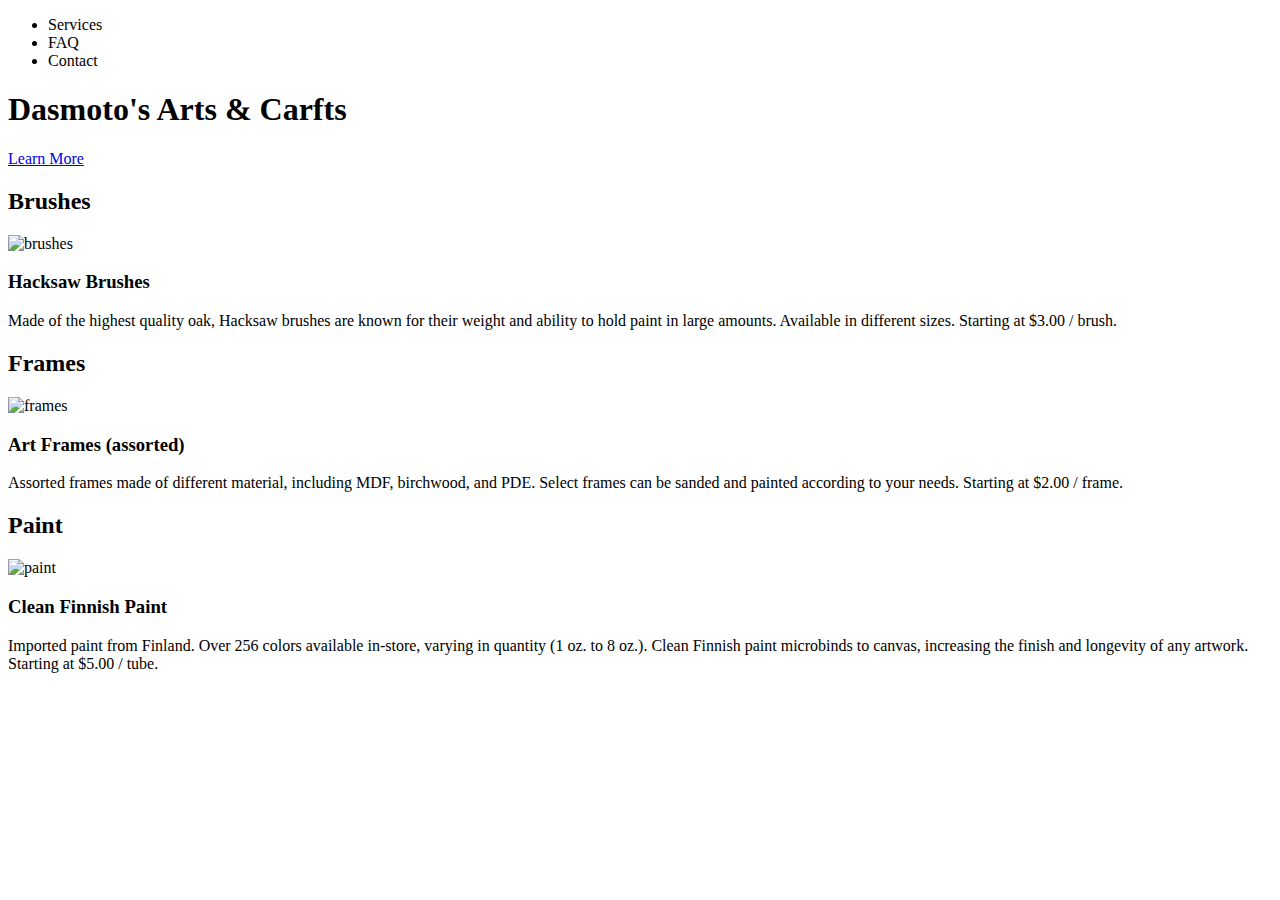
==== index.html @ e1aa2e29 "Update index.html" ====
<!DOCTYPE html>
<html>
  <head>
    <title>Dasmoto's Arts & Carfts</title>
    <meta name="viewport" content="width=device-width,initial-scale=1" >
    <link href="https://github.com/randomDev0101/randomDev.github.io/blob/d03ceedc4486b94d13062c4ef873ba90072ccb2c/style.css" rel="stylesheet">
  </head>
  <body>
  
    <div class="navbar">
      <ul>
        <li>Services</li>
        <li>FAQ</li>
        <li>Contact</li>
      </ul>
    </div>
    <header class="banner">
      <div class="front">
        <h1>Dasmoto's Arts & Carfts</h1>
        <a href="#">Learn More</a>
      </div>
    </header>
  
    <main>
      <section class="sec1">
        <h2>Brushes</h2>
        <div class="contentsec1">
          <img src="https://content.codecademy.com/courses/freelance-1/unit-2/hacksaw.jpeg?_gl=1*2h2eas*_ga*MzUyOTM2NzMzNS4xNzE0NjczMjE5*_ga_3LRZM6TM9L*MTcxNDY5MjcyMS41LjEuMTcxNDY5MzM4MS41OS4wLjA." alt="brushes"/>
          <h3>Hacksaw Brushes</h3>
          <p>Made of the highest quality oak, Hacksaw brushes are known for their weight and ability to hold paint in large amounts. Available in different sizes. <span>Starting at $3.00 / brush.</span></p>
        </div>
  
      </section>
  
      <section class="sec2">
        <h2>Frames</h2>
        <div class="contentsec2">
          <img src="https://content.codecademy.com/courses/freelance-1/unit-2/frames.jpeg?_gl=1*2h2eas*_ga*MzUyOTM2NzMzNS4xNzE0NjczMjE5*_ga_3LRZM6TM9L*MTcxNDY5MjcyMS41LjEuMTcxNDY5MzM4MS41OS4wLjA." alt="frames"/>
          <h3>Art Frames (assorted)</h3>
          <p>Assorted frames made of different material, including MDF, birchwood, and PDE. Select frames can be sanded and painted according to your needs. <span>Starting at $2.00 / frame.</span></p>
        </div>
      </section>
  
      <section class="sec3">
        <h2>Paint</h2>
        <div class="contentsec3">
          <img src="https://content.codecademy.com/courses/freelance-1/unit-2/finnish.jpeg?_gl=1*17pdl1c*_ga*MzUyOTM2NzMzNS4xNzE0NjczMjE5*_ga_3LRZM6TM9L*MTcxNDY5MjcyMS41LjEuMTcxNDY5MzM4MS41OS4wLjA." alt="paint"/>
          <h3>Clean Finnish Paint</h3>
          <p>Imported paint from Finland. Over 256 colors available in-store, varying in quantity (1 oz. to 8 oz.). Clean Finnish paint microbinds to canvas, increasing the finish and longevity of any artwork. <span>Starting at $5.00 / tube.</span></p>
        </div>
      </section>
    </main>
  
    <footer>
    
    </footer>
  
  <!-- HOSTING https://www.codecademy.com/journeys/full-stack-engineer/paths/fscj-22-web-development-foundations/tracks/fscj-22-deploying-websites/modules/wdcp-22-web-hosting-d66932d0-52f1-46fb-8f3e-5cb1e06541bb/videos/what-is-hosting-->
  </body>
</html>
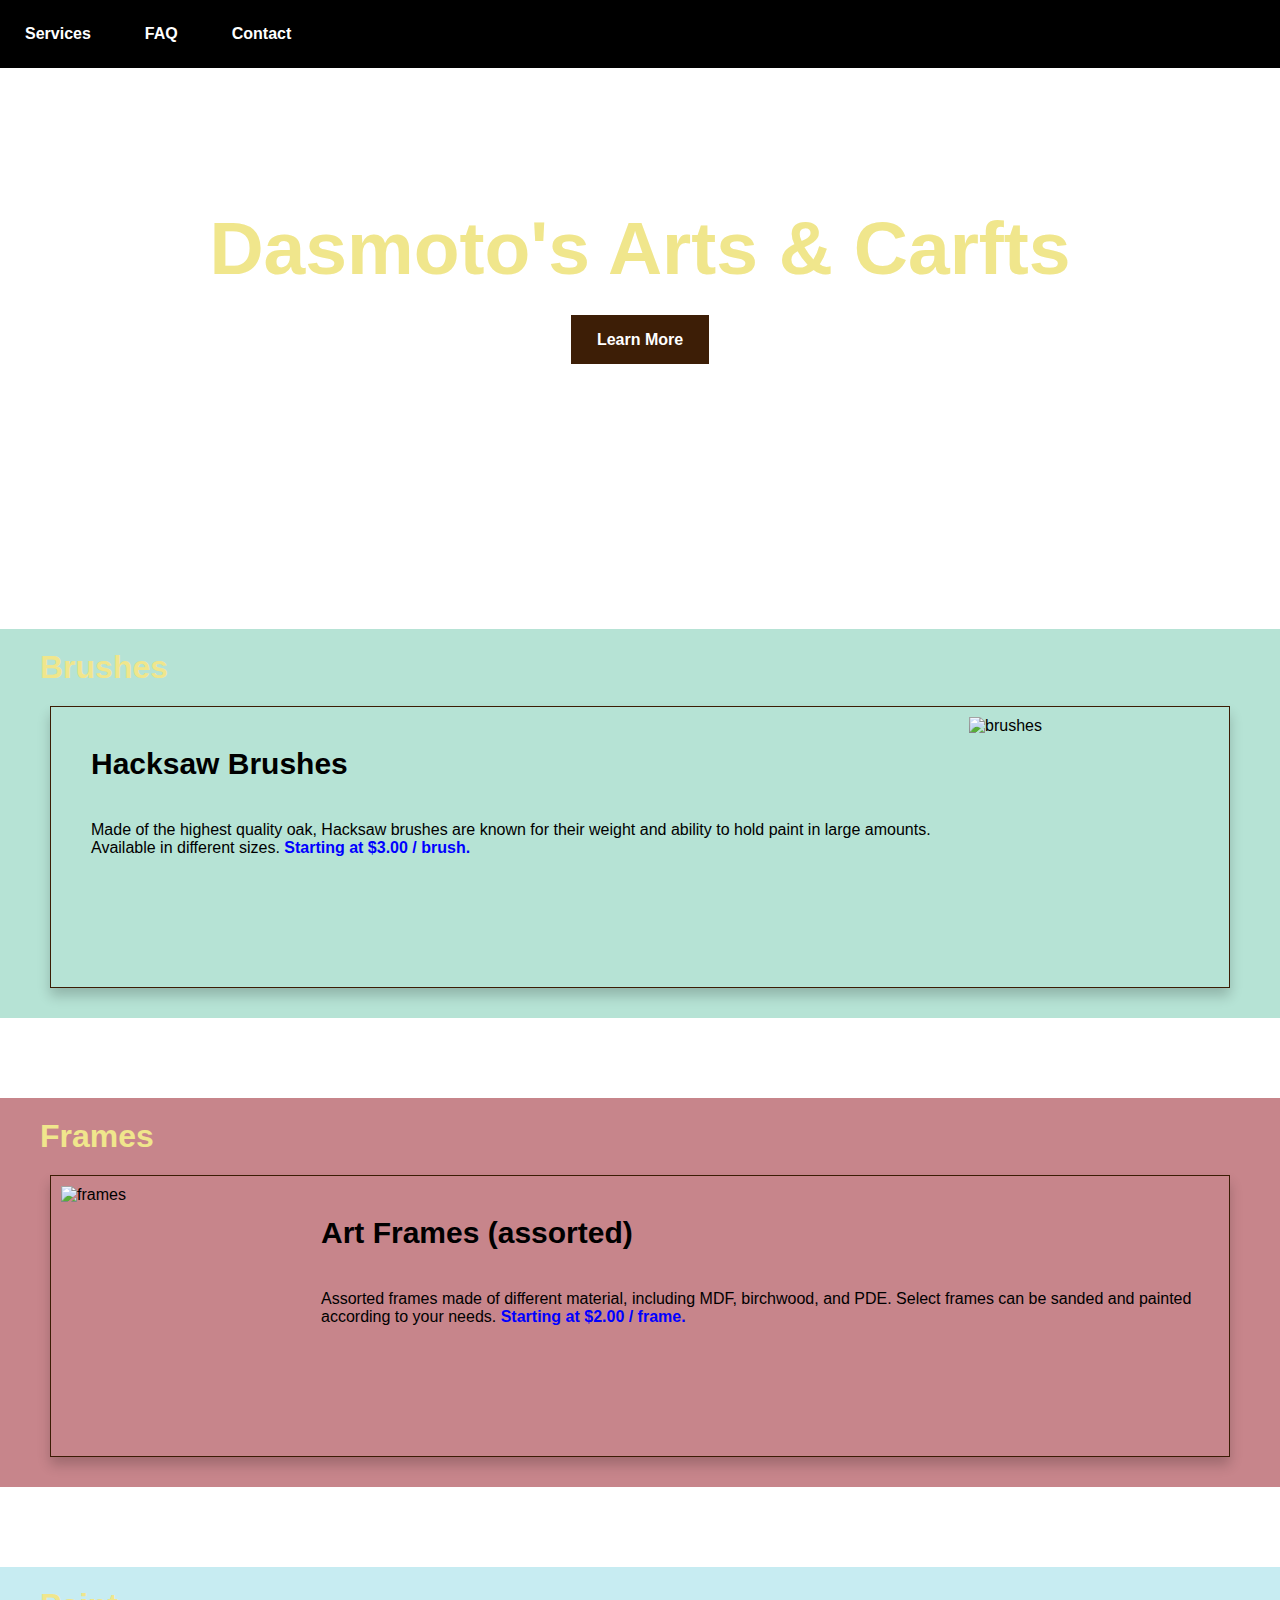
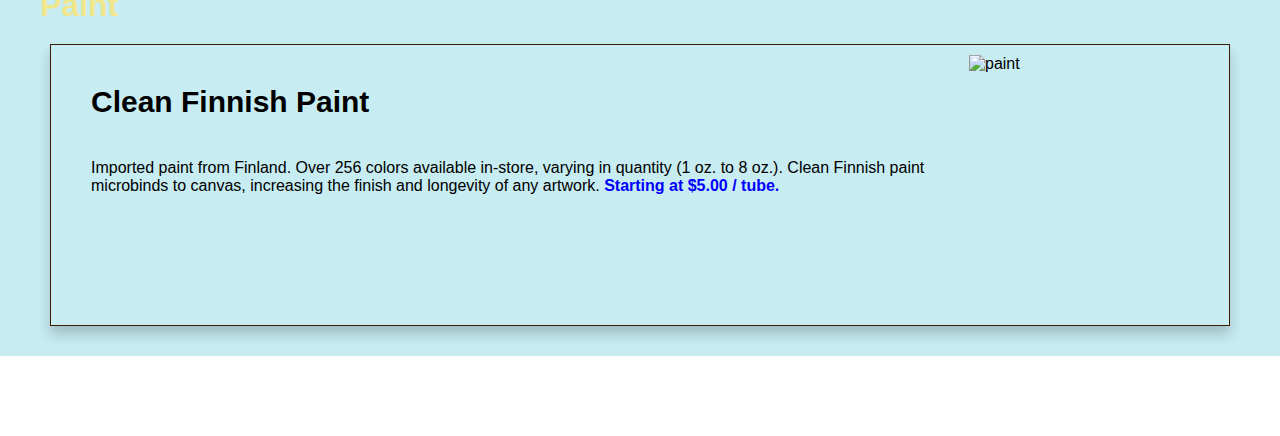
==== commit c8a05b11: "Update index.html" ====
--- a/index.html
+++ b/index.html
@@ -3,7 +3,7 @@
   <head>
     <title>Dasmoto's Arts & Carfts</title>
     <meta name="viewport" content="width=device-width,initial-scale=1" >
-    <link href="https://github.com/randomDev0101/randomDev.github.io/blob/d03ceedc4486b94d13062c4ef873ba90072ccb2c/style.css" rel="stylesheet">
+    <link href="style.css" rel="stylesheet">
   </head>
   <body>
   
--- a/style.css
+++ b/style.css
@@ -0,0 +1,186 @@
+* {
+  margin: 0;
+  padding: 0;
+  
+  
+}
+
+.navbar {
+  background-color: black;
+  position: fixed;
+  width: 100%;
+  z-index: 1;
+}
+
+.navbar li {
+  display: inline-block;
+  padding: 25px;
+  color: white;
+  text-align: center;
+  font-family: Helvetica;
+  font-weight: bold;
+}
+
+.banner {
+  padding: 65px 0 0 0;
+  
+}
+ 
+
+.front h1 {
+  font-family: Helvetica;
+  font-size: 75px;
+  font-weight: bold;
+  color: khaki;
+  padding: 0;
+  margin: 40px 0;
+}
+
+.front {
+  background-image: url("https://content.codecademy.com/courses/freelance-1/unit-2/pattern.jpeg?_gl=1*1pd7afj*_ga*MzUyOTM2NzMzNS4xNzE0NjczMjE5*_ga_3LRZM6TM9L*MTcxNDY5MjcyMS41LjEuMTcxNDY5Mjg4NC41OC4wLjA.");
+  background-position: cover;
+  text-align: center;
+  padding: 100px 0 200px 0;
+  
+  
+}
+
+.front a {
+  font-family: Helvetica;
+  padding: 15px 25px;
+  margin: 40px 20px;
+  background-color: #3d1e06;
+  color: white;
+  font-weight: bold;
+  text-decoration: none;
+  border: 1px solid #3d1e06;
+}
+
+.front a:hover {
+  background-color: khaki;
+  color: #3d1e06;
+  transition: 0.3s;
+  
+}
+
+.sec1 {
+  font-family: Helvetica;
+  background-color: #b6e3d5;
+  margin: 80px 0;
+  padding: 0 0 10px 0;
+}
+
+.sec1 h2 {
+  
+  font-size: 32px;
+  font-weight: bold;
+  color: khaki;
+  background-color: #b6e3d5;
+  padding: 20px 20px 20px 40px;
+}
+
+.contentsec1 {
+  margin: 0px 50px 20px 50px;
+  border: 1px solid #3b1c04;
+  height: 280px;
+  box-shadow: 0 8px 12px 0 rgba(0,0,0,0.2);
+}
+.contentsec1 img{
+  width: 250px;
+  height: 260px;
+  float: right;
+  margin: 10px;
+}
+
+.contentsec1 h3{
+  padding: 40px 0 0 40px;
+  font-size: 30px;
+}
+
+.contentsec1 p {
+  padding: 40px 0 0 40px;
+}
+
+
+.sec2 {
+  font-family: Helvetica;
+  background-color: #c7858b;
+  margin: 80px 0;
+  padding: 0 0 10px 0;
+}
+.sec2 h2 {
+  font-size: 32px;
+  font-weight: bold;
+  color: khaki;
+  padding: 20px 20px 20px 40px;
+}
+
+.contentsec2 {
+  margin: 0px 50px 20px 50px;
+  border: 1px solid #3b1c04;
+  height: 280px;
+  box-shadow: 0 8px 12px 0 rgba(0,0,0,0.2);
+}
+
+.contentsec2 img{
+  width: 250px;
+  height: 260px;
+  float: left;
+  margin: 10px;
+}
+
+.contentsec2 h3{
+  padding: 40px 0 0 40px;
+  font-size: 30px;
+}
+
+.contentsec2 p {
+  padding: 40px 0 0 40px;
+}
+
+.sec3 {
+  font-family: Helvetica;
+  background-color: #c7ecf2;
+  margin: 80px 0;
+  padding: 0 0 10px 0;
+}
+
+.sec3 h2 {
+  font-size: 32px;
+  font-weight: bold;
+  color: khaki;
+  padding: 20px 20px 20px 40px;
+}
+
+.contentsec3 {
+  margin: 0px 50px 20px 50px;
+  border: 1px solid #3b1c04;
+  height: 280px;
+  box-shadow: 0 8px 12px 0 rgba(0,0,0,0.2);
+}
+.contentsec3 img{
+  width: 250px;
+  height: 260px;
+  float: right;
+  margin: 10px;
+}
+
+.contentsec3 h3{
+  padding: 40px 0 0 40px;
+  font-size: 30px;
+}
+
+.contentsec3 p {
+  padding: 40px 0 0 40px;
+}
+
+span {
+  font-family: Helvetica;
+  font-weight: bold;
+  color: blue;
+}
+
+section {
+  font-family: Helvetica;
+  margin: 50px 0;
+}
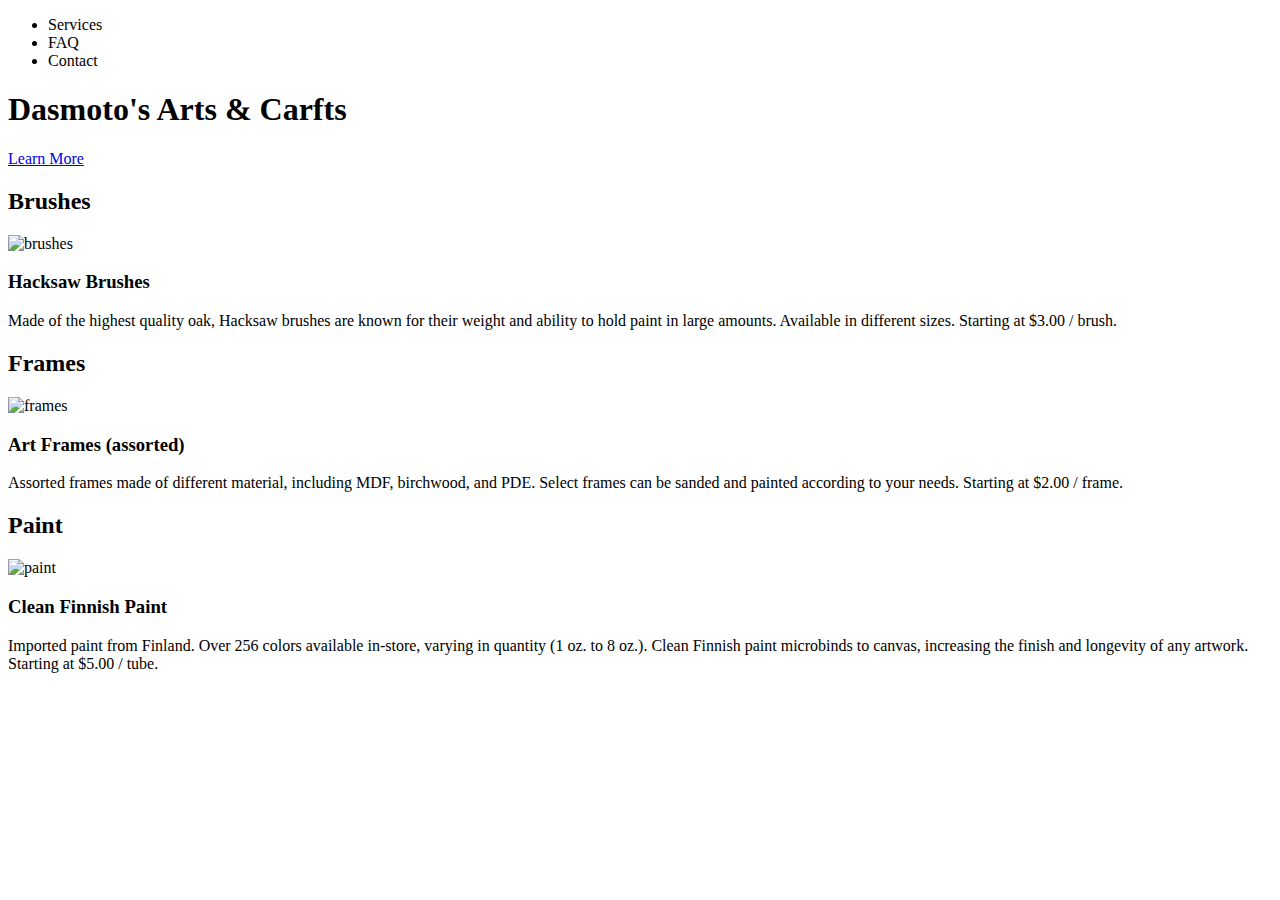
==== commit a4321876: "Update index.html" ====
--- a/index.html
+++ b/index.html
@@ -3,7 +3,7 @@
   <head>
     <title>Dasmoto's Arts & Carfts</title>
     <meta name="viewport" content="width=device-width,initial-scale=1" >
-    <link href="style.css" rel="stylesheet">
+    <link href="./randomDev.github.io/style.css" rel="stylesheet">
   </head>
   <body>
   
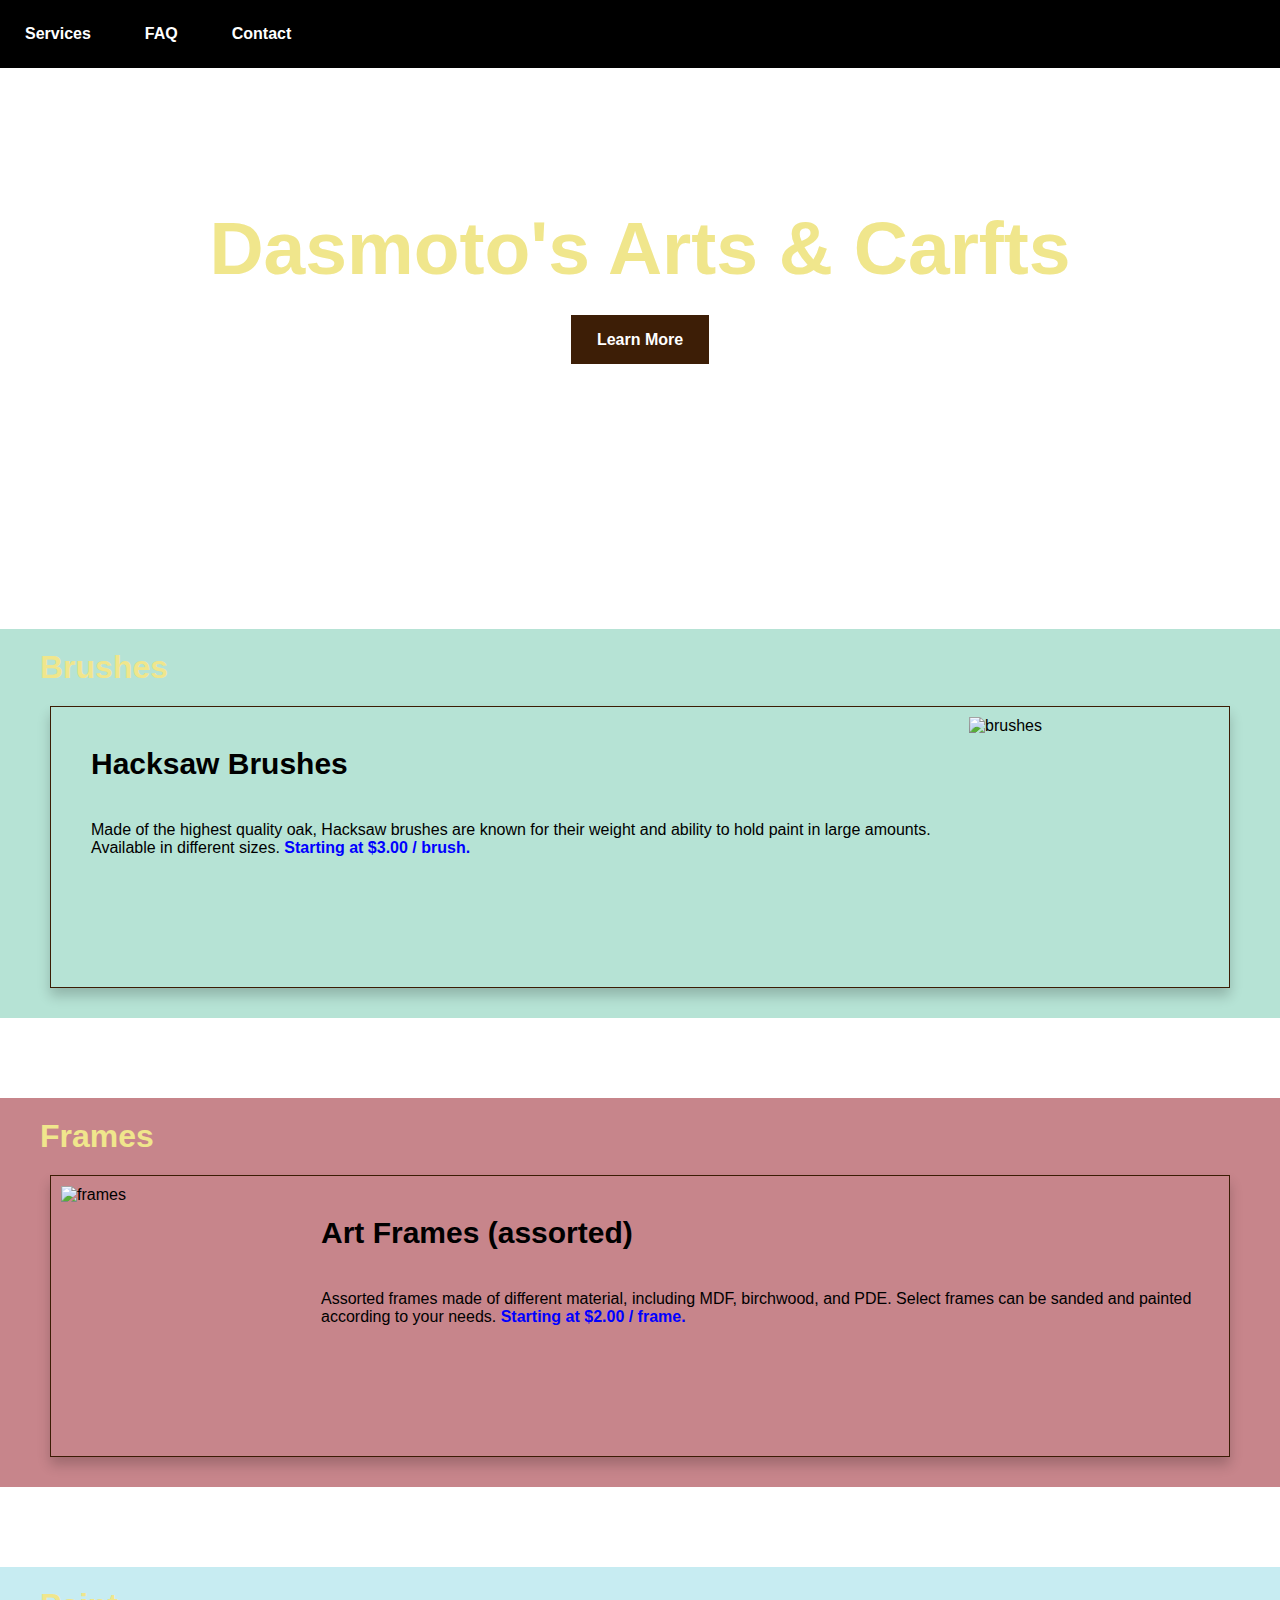
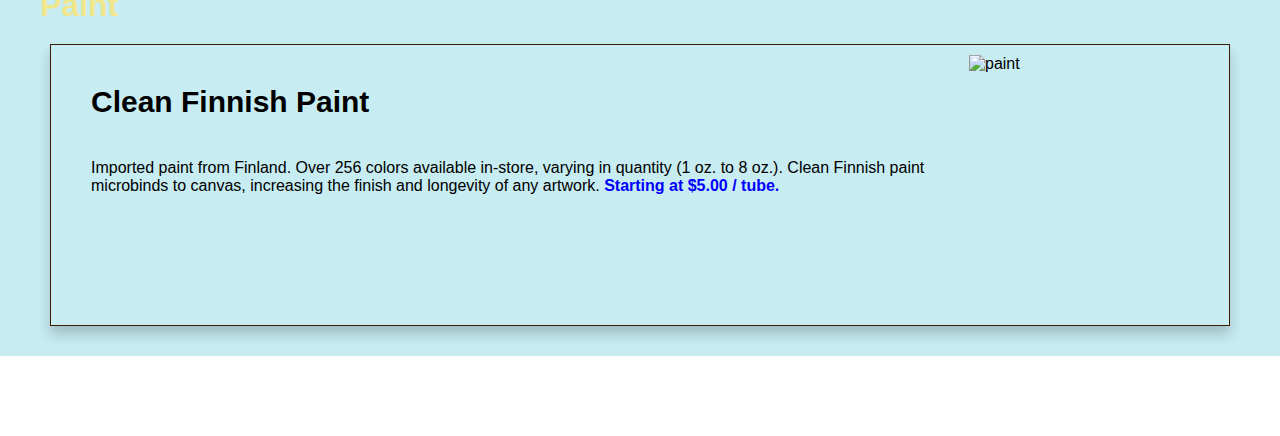
==== commit d52b20cb: "Update index.html" ====
--- a/index.html
+++ b/index.html
@@ -3,7 +3,195 @@
   <head>
     <title>Dasmoto's Arts & Carfts</title>
     <meta name="viewport" content="width=device-width,initial-scale=1" >
-    <link href="./randomDev.github.io/style.css" rel="stylesheet">
+    <link href="https://github.com/randomDev0101/randomDev.github.io/blob/3273d8c71d96d8401a4faa6e06d44e6c61f65eff/style.css" rel="stylesheet">
+    <style>
+      * {
+  margin: 0;
+  padding: 0;
+  
+  
+}
+
+.navbar {
+  background-color: black;
+  position: fixed;
+  width: 100%;
+  z-index: 1;
+}
+
+.navbar li {
+  display: inline-block;
+  padding: 25px;
+  color: white;
+  text-align: center;
+  font-family: Helvetica;
+  font-weight: bold;
+}
+
+.banner {
+  padding: 65px 0 0 0;
+  
+}
+ 
+
+.front h1 {
+  font-family: Helvetica;
+  font-size: 75px;
+  font-weight: bold;
+  color: khaki;
+  padding: 0;
+  margin: 40px 0;
+}
+
+.front {
+  background-image: url("https://content.codecademy.com/courses/freelance-1/unit-2/pattern.jpeg?_gl=1*1pd7afj*_ga*MzUyOTM2NzMzNS4xNzE0NjczMjE5*_ga_3LRZM6TM9L*MTcxNDY5MjcyMS41LjEuMTcxNDY5Mjg4NC41OC4wLjA.");
+  background-position: cover;
+  text-align: center;
+  padding: 100px 0 200px 0;
+  
+  
+}
+
+.front a {
+  font-family: Helvetica;
+  padding: 15px 25px;
+  margin: 40px 20px;
+  background-color: #3d1e06;
+  color: white;
+  font-weight: bold;
+  text-decoration: none;
+  border: 1px solid #3d1e06;
+}
+
+.front a:hover {
+  background-color: khaki;
+  color: #3d1e06;
+  transition: 0.3s;
+  
+}
+
+.sec1 {
+  font-family: Helvetica;
+  background-color: #b6e3d5;
+  margin: 80px 0;
+  padding: 0 0 10px 0;
+}
+
+.sec1 h2 {
+  
+  font-size: 32px;
+  font-weight: bold;
+  color: khaki;
+  background-color: #b6e3d5;
+  padding: 20px 20px 20px 40px;
+}
+
+.contentsec1 {
+  margin: 0px 50px 20px 50px;
+  border: 1px solid #3b1c04;
+  height: 280px;
+  box-shadow: 0 8px 12px 0 rgba(0,0,0,0.2);
+}
+.contentsec1 img{
+  width: 250px;
+  height: 260px;
+  float: right;
+  margin: 10px;
+}
+
+.contentsec1 h3{
+  padding: 40px 0 0 40px;
+  font-size: 30px;
+}
+
+.contentsec1 p {
+  padding: 40px 0 0 40px;
+}
+
+
+.sec2 {
+  font-family: Helvetica;
+  background-color: #c7858b;
+  margin: 80px 0;
+  padding: 0 0 10px 0;
+}
+.sec2 h2 {
+  font-size: 32px;
+  font-weight: bold;
+  color: khaki;
+  padding: 20px 20px 20px 40px;
+}
+
+.contentsec2 {
+  margin: 0px 50px 20px 50px;
+  border: 1px solid #3b1c04;
+  height: 280px;
+  box-shadow: 0 8px 12px 0 rgba(0,0,0,0.2);
+}
+
+.contentsec2 img{
+  width: 250px;
+  height: 260px;
+  float: left;
+  margin: 10px;
+}
+
+.contentsec2 h3{
+  padding: 40px 0 0 40px;
+  font-size: 30px;
+}
+
+.contentsec2 p {
+  padding: 40px 0 0 40px;
+}
+
+.sec3 {
+  font-family: Helvetica;
+  background-color: #c7ecf2;
+  margin: 80px 0;
+  padding: 0 0 10px 0;
+}
+
+.sec3 h2 {
+  font-size: 32px;
+  font-weight: bold;
+  color: khaki;
+  padding: 20px 20px 20px 40px;
+}
+
+.contentsec3 {
+  margin: 0px 50px 20px 50px;
+  border: 1px solid #3b1c04;
+  height: 280px;
+  box-shadow: 0 8px 12px 0 rgba(0,0,0,0.2);
+}
+.contentsec3 img{
+  width: 250px;
+  height: 260px;
+  float: right;
+  margin: 10px;
+}
+
+.contentsec3 h3{
+  padding: 40px 0 0 40px;
+  font-size: 30px;
+}
+
+.contentsec3 p {
+  padding: 40px 0 0 40px;
+}
+
+span {
+  font-family: Helvetica;
+  font-weight: bold;
+  color: blue;
+}
+
+section {
+  font-family: Helvetica;
+  margin: 50px 0;
+}
+    </style>
   </head>
   <body>
   
